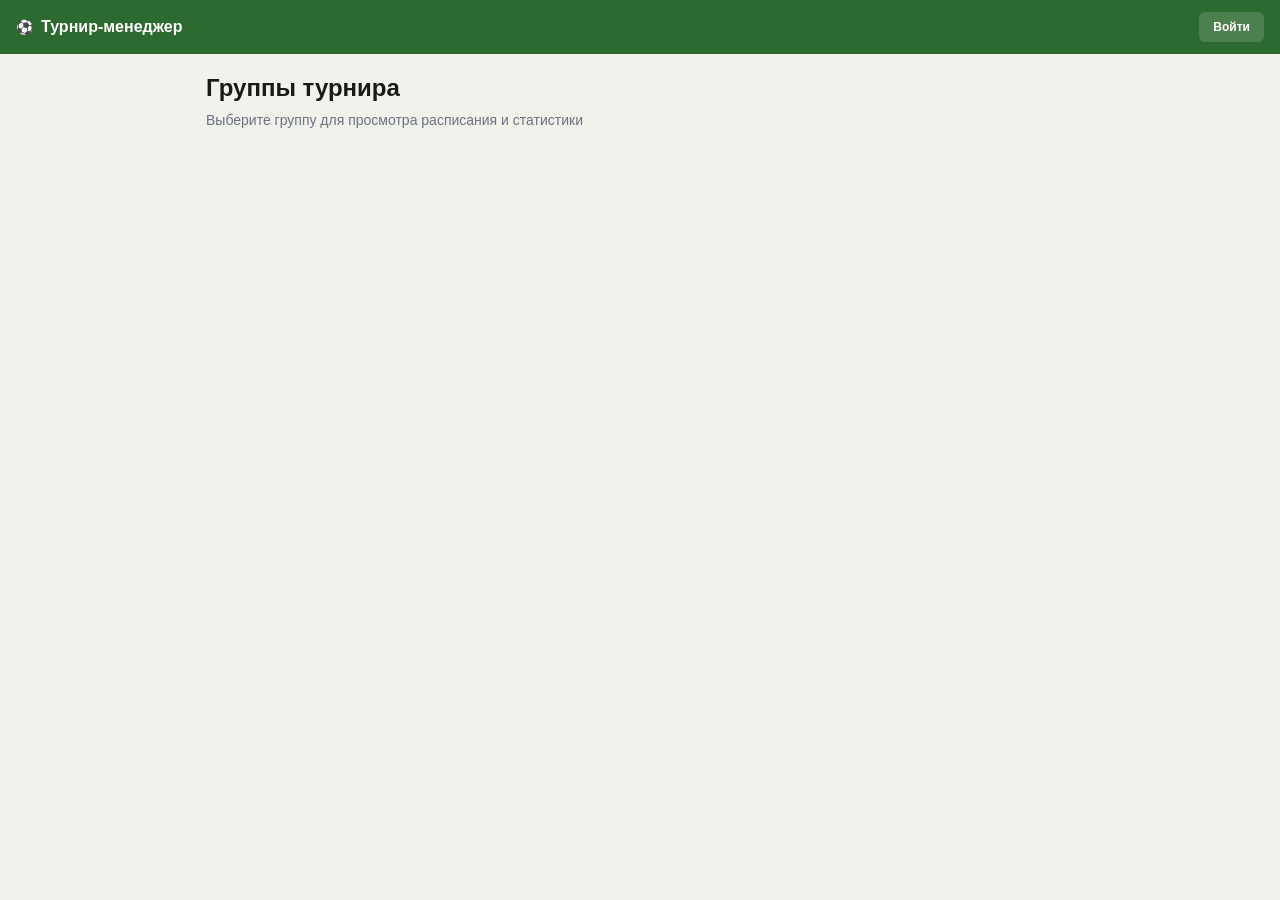
==== templates/index.html @ 21c996f1 "Add files via upload" ====
<!DOCTYPE html>
<html lang="ru">
<head>
  <meta charset="UTF-8">
  <meta name="viewport" content="width=device-width, initial-scale=1.0">
  <title>Турнир-менеджер</title>
  <link rel="stylesheet" href="/static/style.css">
</head>
<body>
  <div class="header">
    <a href="/" class="header-logo">⚽ <span>Турнир-менеджер</span></a>
    <div class="header-actions" id="auth-area"></div>
  </div>

  <div class="container">
    <h1 style="font-size:24px;font-weight:800;margin-bottom:4px">Группы турнира</h1>
    <p class="text-muted mb-16">Выберите группу для просмотра расписания и статистики</p>

    <div id="groups-grid" class="group-grid"></div>

    <!-- Admin: create group -->
    <div id="admin-panel" class="hidden">
      <div class="card">
        <h3 style="font-size:15px;font-weight:700;margin-bottom:12px">Управление группами</h3>
        <div class="form-row">
          <input class="input" id="g-name" placeholder="Название группы" style="max-width:200px">
          <input class="input" id="g-year" type="number" placeholder="Год рожд." style="max-width:120px">
          <button class="btn btn-primary" onclick="addGroup()">+ Группа</button>
        </div>
        <div id="groups-admin-list"></div>
      </div>
      <div class="card" id="users-panel" style="display:none">
        <h3 style="font-size:15px;font-weight:700;margin-bottom:12px">Пользователи</h3>
        <div class="form-row">
          <input class="input" id="u-login" placeholder="Логин" style="max-width:140px">
          <input class="input" id="u-pass" placeholder="Пароль" style="max-width:120px">
          <input class="input" id="u-name" placeholder="Имя" style="max-width:140px">
          <button class="btn btn-primary" onclick="addUser()">+ Редактор</button>
        </div>
        <div id="users-list"></div>
      </div>
    </div>
  </div>

  <script src="/static/app.js"></script>
  <script>
    let groups = [];

    async function loadGroups() {
      groups = await API.get("/api/groups") || [];
      renderGroups();
    }

    function renderGroups() {
      const grid = document.getElementById("groups-grid");
      if (groups.length === 0) {
        grid.innerHTML = '<div class="empty">Нет групп. Войдите как редактор, чтобы создать.</div>';
      } else {
        grid.innerHTML = groups.map(g => `
          <a href="/group/${g.id}" class="card card-accent" style="text-decoration:none;color:inherit;transition:transform .1s">
            <h3 style="font-size:17px;font-weight:800;margin-bottom:4px">${escHtml(g.name)}</h3>
            <div class="text-sm text-muted mb-8">${g.birth_year} г.р.</div>
            <div class="flex gap-8">
              <span class="badge badge-pitch">${g.team_count} команд</span>
              <span class="badge badge-accent">${g.played_count}/${g.match_count} матчей</span>
            </div>
          </a>
        `).join("");
      }
      // Admin list
      const list = document.getElementById("groups-admin-list");
      if (list) {
        list.innerHTML = groups.map(g => `
          <div class="flex items-center justify-between" style="padding:6px 10px;background:var(--pitch-light);border-radius:6px;margin-bottom:4px">
            <span><strong>${escHtml(g.name)}</strong> <span class="text-muted text-sm">(${g.birth_year})</span></span>
            <button class="btn btn-ghost btn-sm" style="color:var(--danger)" onclick="delGroup(${g.id})">Удалить</button>
          </div>
        `).join("");
      }
    }

    async function addGroup() {
      const name = document.getElementById("g-name").value.trim();
      const year = document.getElementById("g-year").value;
      if (!name || !year) return showToast("Заполните название и год", true);
      try {
        await API.post("/api/groups", { name, birth_year: parseInt(year) });
        document.getElementById("g-name").value = "";
        document.getElementById("g-year").value = "";
        showToast("Группа создана");
        loadGroups();
      } catch (e) { showToast(e.message, true); }
    }

    async function delGroup(id) {
      if (!confirm("Удалить группу и все данные?")) return;
      try { await API.del(`/api/groups/${id}`); showToast("Удалено"); loadGroups(); }
      catch (e) { showToast(e.message, true); }
    }

    async function loadUsers() {
      try {
        const users = await API.get("/api/users");
        document.getElementById("users-list").innerHTML = (users || []).map(u => `
          <div class="flex items-center justify-between" style="padding:6px 10px;margin-bottom:4px">
            <span><strong>${escHtml(u.display_name)}</strong> <span class="text-muted text-sm">(${u.username}, ${u.role})</span></span>
            ${u.username !== 'admin' ? `<button class="btn btn-ghost btn-sm" style="color:var(--danger)" onclick="delUser(${u.id})">✕</button>` : ''}
          </div>
        `).join("");
      } catch {}
    }

    async function addUser() {
      const login = document.getElementById("u-login").value.trim();
      const pass = document.getElementById("u-pass").value;
      const name = document.getElementById("u-name").value.trim();
      if (!login || !pass || !name) return showToast("Заполните все поля", true);
      try {
        await API.post("/api/users", { username: login, password: pass, display_name: name, role: "editor" });
        document.getElementById("u-login").value = "";
        document.getElementById("u-pass").value = "";
        document.getElementById("u-name").value = "";
        showToast("Пользователь создан");
        loadUsers();
      } catch (e) { showToast(e.message, true); }
    }

    async function delUser(id) {
      if (!confirm("Удалить пользователя?")) return;
      try { await API.del(`/api/users/${id}`); loadUsers(); } catch (e) { showToast(e.message, true); }
    }

    // Init
    updateAuthUI();
    loadGroups();
    if (API.isLoggedIn()) {
      document.getElementById("admin-panel").classList.remove("hidden");
      if (API.user?.role === "admin") {
        document.getElementById("users-panel").style.display = "block";
        loadUsers();
      }
    }
  </script>
</body>
</html>
---- static/style.css ----
/* ── Tournament Manager Styles ── */
* { margin: 0; padding: 0; box-sizing: border-box; }

:root {
  --pitch: #2d6a30;
  --pitch-light: #e8f0e8;
  --pitch-dark: #1e4620;
  --accent: #d4760a;
  --accent-light: #fff3e0;
  --bg: #f0f2eb;
  --surface: #ffffff;
  --border: #dde0d6;
  --text: #1a1a1a;
  --muted: #6b7280;
  --danger: #c0392b;
  --danger-bg: #fdecea;
  --win: #d4edda;
  --win-text: #155724;
  --draw: #fff3cd;
  --draw-text: #856404;
  --loss-bg: #fdecea;
}

body {
  font-family: 'Inter', -apple-system, BlinkMacSystemFont, 'Segoe UI', sans-serif;
  background: var(--bg);
  color: var(--text);
  font-size: 14px;
  line-height: 1.5;
  min-height: 100vh;
}

/* ── Header ── */
.header {
  background: var(--pitch);
  color: #fff;
  padding: 12px 16px;
  display: flex;
  align-items: center;
  justify-content: space-between;
  position: sticky;
  top: 0;
  z-index: 100;
}
.header-logo { display: flex; align-items: center; gap: 8px; text-decoration: none; color: #fff; }
.header-logo span { font-weight: 800; font-size: 16px; }
.header-actions { display: flex; align-items: center; gap: 8px; }

/* ── Buttons ── */
.btn {
  display: inline-flex; align-items: center; gap: 6px;
  padding: 8px 16px; border-radius: 6px; border: none;
  cursor: pointer; font-weight: 600; font-size: 13px;
  transition: opacity .15s; font-family: inherit;
}
.btn:hover { opacity: .85; }
.btn-primary { background: var(--pitch); color: #fff; }
.btn-ghost { background: transparent; color: var(--pitch); border: 1px solid var(--border); }
.btn-danger { background: var(--danger); color: #fff; }
.btn-accent { background: var(--accent); color: #fff; }
.btn-sm { padding: 4px 10px; font-size: 12px; }
.btn-header { background: rgba(255,255,255,.15); color: #fff; border: none; padding: 6px 14px; border-radius: 6px; font-size: 12px; cursor: pointer; font-weight: 600; font-family: inherit; }

/* ── Layout ── */
.container { max-width: 900px; margin: 0 auto; padding: 16px; }
.card { background: var(--surface); border-radius: 10px; border: 1px solid var(--border); padding: 16px; margin-bottom: 12px; }
.card-accent { border-left: 4px solid var(--pitch); }

/* ── Forms ── */
.input, select.input {
  font-family: inherit; font-size: 14px; padding: 8px 12px;
  border-radius: 6px; border: 1px solid var(--border);
  background: var(--surface); width: 100%; outline: none;
}
.input:focus { border-color: var(--pitch); }
.input-score { width: 56px; text-align: center; font-size: 20px; font-weight: 700; padding: 8px 4px; }
.form-row { display: flex; gap: 8px; flex-wrap: wrap; margin-bottom: 12px; align-items: flex-end; }
.form-group { display: flex; flex-direction: column; gap: 4px; }
.form-group label { font-size: 11px; font-weight: 600; color: var(--muted); text-transform: uppercase; letter-spacing: .5px; }

/* ── Tabs ── */
.tabs { display: flex; gap: 0; border-bottom: 2px solid var(--border); margin-bottom: 16px; overflow-x: auto; -webkit-overflow-scrolling: touch; }
.tab {
  padding: 10px 14px; border: none; cursor: pointer; font-weight: 600; font-size: 13px;
  background: transparent; color: var(--muted); border-bottom: 2px solid transparent;
  margin-bottom: -2px; white-space: nowrap; font-family: inherit; transition: color .15s;
}
.tab.active { color: var(--pitch); border-bottom-color: var(--pitch); }

/* ── Badge ── */
.badge { display: inline-block; padding: 2px 8px; border-radius: 12px; font-size: 11px; font-weight: 600; letter-spacing: .3px; }
.badge-pitch { background: var(--pitch-light); color: var(--pitch-dark); }
.badge-accent { background: var(--accent-light); color: var(--accent); }
.badge-win { background: var(--win); color: var(--win-text); }
.badge-draw { background: var(--draw); color: var(--draw-text); }
.badge-loss { background: var(--loss-bg); color: var(--danger); }

/* ── Table ── */
.data-table { width: 100%; border-collapse: collapse; font-size: 13px; }
.data-table th {
  padding: 8px 10px; text-align: left; font-size: 11px; font-weight: 700;
  color: var(--muted); text-transform: uppercase; letter-spacing: .5px;
  border-bottom: 2px solid var(--border); background: var(--pitch-light);
}
.data-table td { padding: 8px 10px; border-bottom: 1px solid var(--border); }
.data-table th.center, .data-table td.center { text-align: center; }
.data-table tr.highlight { background: #f0faf0; }

/* ── Match card ── */
.match-card {
  display: flex; align-items: center; gap: 8px; padding: 10px 12px;
  background: var(--surface); border: 1px solid var(--border);
  border-radius: 8px; margin-bottom: 4px; cursor: pointer;
  transition: border-color .15s;
}
.match-card:hover { border-color: var(--pitch); }
.match-teams { flex: 1; display: flex; align-items: center; justify-content: center; gap: 6px; text-align: center; }
.match-team { font-weight: 600; flex: 1; }
.match-team:first-child { text-align: right; }
.match-team:last-child { text-align: left; }
.match-score { font-weight: 800; font-size: 18px; min-width: 50px; text-align: center; color: var(--pitch-dark); }
.match-vs { color: var(--muted); min-width: 50px; text-align: center; }
.date-header { font-size: 12px; font-weight: 700; color: var(--pitch); text-transform: uppercase; letter-spacing: .8px; padding: 6px 0; border-bottom: 1px solid var(--border); margin-bottom: 6px; margin-top: 12px; }

/* ── Leaderboard ── */
.lb-row { display: flex; align-items: center; gap: 12px; padding: 8px 12px; border-bottom: 1px solid var(--border); }
.lb-row.top { background: var(--accent-light); }
.lb-pos { width: 28px; font-weight: 800; color: var(--muted); }
.lb-pos.gold { color: var(--accent); font-size: 18px; }
.lb-info { flex: 1; }
.lb-name { font-weight: 600; }
.lb-team { font-size: 11px; color: var(--muted); }
.lb-count { font-weight: 800; padding: 4px 12px; border-radius: 12px; background: var(--pitch-light); color: var(--pitch-dark); }
.lb-count.gold { background: var(--accent); color: #fff; }

/* ── Cross table ── */
.cross-table { border-collapse: collapse; font-size: 12px; }
.cross-table th, .cross-table td { padding: 6px 8px; border: 1px solid var(--border); text-align: center; min-width: 52px; }
.cross-table th { background: var(--pitch-light); font-size: 11px; white-space: nowrap; }
.cross-table td.team-name { text-align: left; font-weight: 600; white-space: nowrap; background: var(--surface); }
.cross-table td.self { background: #e5e7eb; }
.cross-table td.cell-win { background: var(--win); color: var(--win-text); font-weight: 600; }
.cross-table td.cell-draw { background: var(--draw); color: var(--draw-text); font-weight: 600; }
.cross-table td.cell-loss { background: var(--loss-bg); color: var(--danger); font-weight: 600; }

/* ── Modal ── */
.modal-overlay { position: fixed; inset: 0; background: rgba(0,0,0,.4); z-index: 1000; display: flex; align-items: center; justify-content: center; padding: 16px; }
.modal { background: var(--surface); border-radius: 12px; width: 100%; max-width: 560px; max-height: 90vh; overflow-y: auto; }
.modal-header { display: flex; justify-content: space-between; align-items: center; padding: 14px 18px; border-bottom: 1px solid var(--border); }
.modal-header h3 { font-size: 16px; font-weight: 700; }
.modal-body { padding: 18px; }
.modal-close { background: none; border: none; font-size: 20px; cursor: pointer; color: var(--muted); padding: 4px; }

/* ── Score block ── */
.score-block { background: var(--pitch-light); border-radius: 10px; padding: 16px; display: flex; align-items: center; justify-content: center; gap: 12px; margin-bottom: 16px; flex-wrap: wrap; }
.score-team { text-align: center; }
.score-team-name { font-weight: 700; font-size: 14px; margin-bottom: 6px; }
.score-sep { font-size: 24px; font-weight: 300; color: var(--muted); }

/* ── Toast ── */
.toast {
  position: fixed; bottom: 20px; left: 50%; transform: translateX(-50%);
  background: var(--pitch-dark); color: #fff; padding: 10px 24px; border-radius: 8px;
  font-size: 13px; font-weight: 600; z-index: 2000; box-shadow: 0 4px 20px rgba(0,0,0,.25);
  transition: opacity .3s;
}

/* ── Grid ── */
.group-grid { display: grid; grid-template-columns: repeat(auto-fill, minmax(220px, 1fr)); gap: 12px; margin-bottom: 20px; }

/* ── Login page ── */
.login-box { max-width: 360px; margin: 60px auto; }

/* ── Empty state ── */
.empty { color: var(--muted); font-size: 13px; text-align: center; padding: 40px; }

/* ── Helpers ── */
.flex { display: flex; }
.gap-8 { gap: 8px; }
.gap-12 { gap: 12px; }
.items-center { align-items: center; }
.justify-between { justify-content: space-between; }
.flex-wrap { flex-wrap: wrap; }
.text-muted { color: var(--muted); }
.text-sm { font-size: 12px; }
.text-xs { font-size: 11px; }
.font-bold { font-weight: 700; }
.mb-4 { margin-bottom: 4px; }
.mb-8 { margin-bottom: 8px; }
.mb-16 { margin-bottom: 16px; }
.mt-12 { margin-top: 12px; }
.hidden { display: none !important; }
.overflow-x { overflow-x: auto; }
.w-full { width: 100%; }

/* ── Responsive ── */
@media (max-width: 600px) {
  .header span { font-size: 14px; }
  .container { padding: 10px; }
  .card { padding: 12px; }
  .tab { padding: 8px 10px; font-size: 12px; }
  .match-team { font-size: 13px; }
  .data-table { font-size: 12px; }
  .data-table th, .data-table td { padding: 6px 6px; }
}
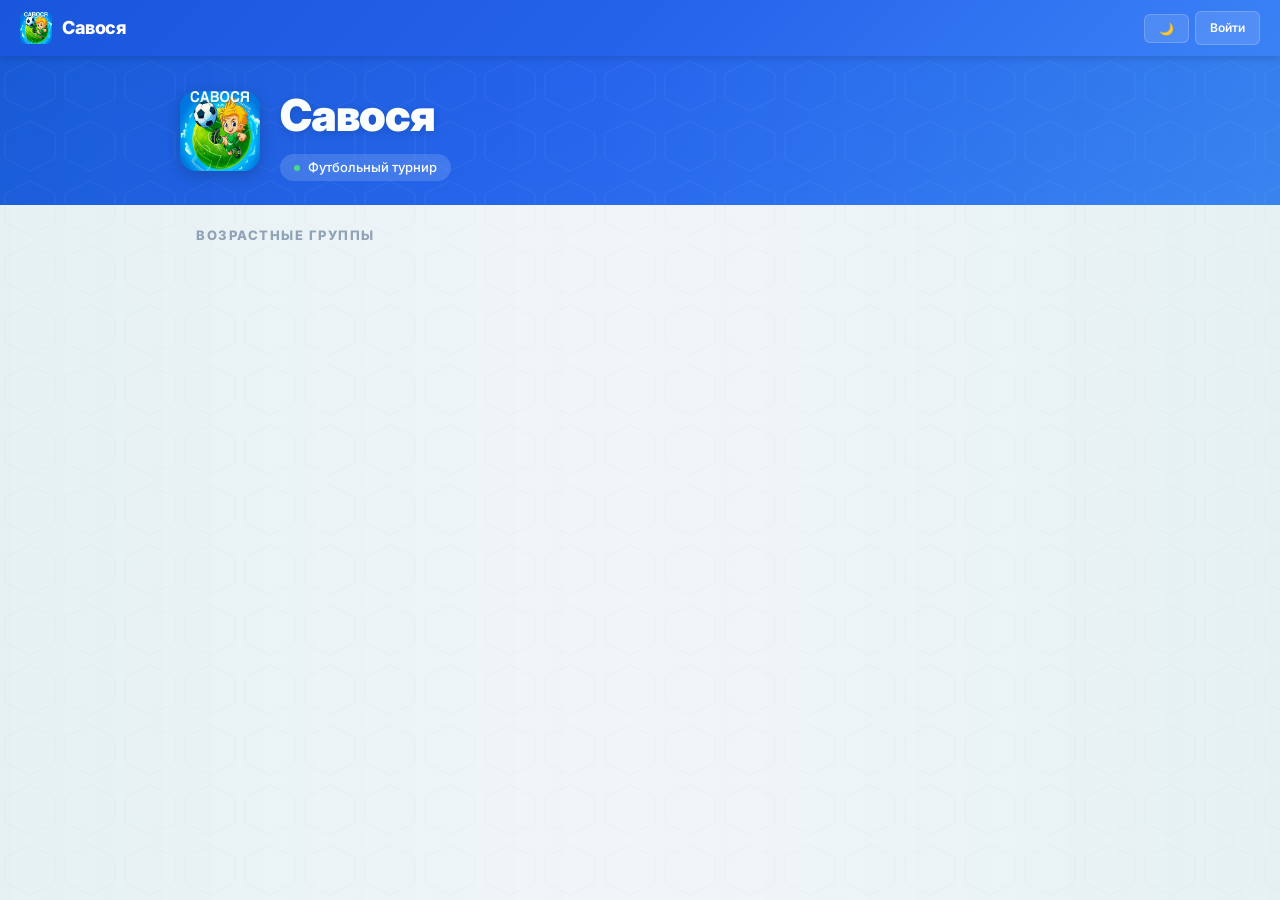
==== commit 1a46a7d2: "Add files via upload" ====
--- a/templates/index.html
+++ b/templates/index.html
@@ -3,20 +3,40 @@
 <head>
   <meta charset="UTF-8">
   <meta name="viewport" content="width=device-width, initial-scale=1.0">
-  <title>Турнир-менеджер</title>
+  <link rel="icon" href="data:image/svg+xml,<svg xmlns='http://www.w3.org/2000/svg' viewBox='0 0 100 100'><text y='.9em' font-size='90'>⚽</text></svg>">
+  <title>Савося</title>
   <link rel="stylesheet" href="/static/style.css">
 </head>
 <body>
   <div class="header">
-    <a href="/" class="header-logo">⚽ <span>Турнир-менеджер</span></a>
+    <a href="/" class="header-logo"><img src="/static/logo.png" style="width:32px;height:32px;border-radius:6px" alt=""> <span>Савося</span></a>
     <div class="header-actions" id="auth-area"></div>
   </div>
 
+  <!-- Hero banner -->
+  <div style="background:linear-gradient(135deg,#1a56db 0%,#2563eb 40%,#3b82f6 100%);color:#fff;padding:24px 20px;position:relative;overflow:hidden">
+    <div style="position:absolute;inset:0;opacity:.06;background:url('data:image/svg+xml,%3Csvg width=&quot;60&quot; height=&quot;60&quot; xmlns=&quot;http://www.w3.org/2000/svg&quot;%3E%3Cpath d=&quot;M30 5L55 17.5V42.5L30 55L5 42.5V17.5Z&quot; fill=&quot;none&quot; stroke=&quot;white&quot; stroke-width=&quot;1&quot;/%3E%3C/svg%3E') repeat"></div>
+    <div style="max-width:920px;margin:0 auto;display:flex;align-items:center;gap:20px;position:relative">
+      <img src="/static/logo.png" style="width:80px;height:80px;border-radius:16px;box-shadow:0 4px 15px rgba(0,0,0,.2);flex-shrink:0" alt="Савося">
+      <div>
+        <h1 style="font-size:44px;font-weight:900;letter-spacing:-1px;margin:0;text-shadow:0 2px 8px rgba(0,0,0,.15)">Савося</h1>
+        <div style="display:inline-flex;align-items:center;gap:8px;margin-top:4px;padding:3px 14px;background:rgba(255,255,255,.15);border-radius:20px;font-size:13px;font-weight:500">
+          <span style="width:6px;height:6px;border-radius:50%;background:#4ade80;display:inline-block"></span>
+          Футбольный турнир
+        </div>
+      </div>
+    </div>
+  </div>
+
   <div class="container">
-    <h1 style="font-size:24px;font-weight:800;margin-bottom:4px">Группы турнира</h1>
-    <p class="text-muted mb-16">Выберите группу для просмотра расписания и статистики</p>
-
-    <div id="groups-grid" class="group-grid"></div>
+    <!-- Groups -->
+    <div style="margin-bottom:24px">
+      <div style="font-size:13px;font-weight:800;color:var(--muted);text-transform:uppercase;letter-spacing:1.5px;margin-bottom:12px">Возрастные группы</div>
+      <div id="groups-grid" class="group-grid"></div>
+    </div>
+
+    <!-- Dashboard: recent + upcoming side by side -->
+    <div id="dashboard"></div>
 
     <!-- Admin: create group -->
     <div id="admin-panel" class="hidden">
@@ -35,9 +55,26 @@
           <input class="input" id="u-login" placeholder="Логин" style="max-width:140px">
           <input class="input" id="u-pass" placeholder="Пароль" style="max-width:120px">
           <input class="input" id="u-name" placeholder="Имя" style="max-width:140px">
-          <button class="btn btn-primary" onclick="addUser()">+ Редактор</button>
+          <select class="input" id="u-role" style="max-width:120px">
+            <option value="editor">Редактор</option>
+            <option value="coach">Тренер</option>
+          </select>
+          <button class="btn btn-primary" onclick="addUser()">+ Добавить</button>
         </div>
         <div id="users-list"></div>
+      </div>
+      <div class="card" id="backup-panel" style="display:none">
+        <h3 style="font-size:15px;font-weight:700;margin-bottom:12px">💾 Резервная копия</h3>
+        <p class="text-sm text-muted mb-8">Скачайте файл базы данных. Содержит все группы, команды, игроков, матчи и результаты.</p>
+        <button class="btn btn-primary" onclick="downloadBackup()">Скачать бэкап (tournament.db)</button>
+      </div>
+    </div>
+
+    <!-- Coach: manage rosters -->
+    <div id="coach-panel" class="hidden">
+      <div class="card">
+        <h3 style="font-size:15px;font-weight:700;margin-bottom:12px">👤 Мои команды — управление составами</h3>
+        <div id="coach-roster"></div>
       </div>
     </div>
   </div>
@@ -57,12 +94,13 @@
         grid.innerHTML = '<div class="empty">Нет групп. Войдите как редактор, чтобы создать.</div>';
       } else {
         grid.innerHTML = groups.map(g => `
-          <a href="/group/${g.id}" class="card card-accent" style="text-decoration:none;color:inherit;transition:transform .1s">
-            <h3 style="font-size:17px;font-weight:800;margin-bottom:4px">${escHtml(g.name)}</h3>
-            <div class="text-sm text-muted mb-8">${g.birth_year} г.р.</div>
-            <div class="flex gap-8">
-              <span class="badge badge-pitch">${g.team_count} команд</span>
-              <span class="badge badge-accent">${g.played_count}/${g.match_count} матчей</span>
+          <a href="/group/${g.birth_year}" class="card card-accent" style="text-decoration:none;color:inherit;transition:all .2s;position:relative;overflow:hidden">
+            <div style="position:absolute;top:0;right:0;background:#2563eb;color:#fff;padding:4px 12px;border-radius:0 0 0 12px;font-size:11px;font-weight:700">${g.birth_year} г.р.</div>
+            <h3 style="font-size:18px;font-weight:800;margin-bottom:8px;padding-right:60px">${escHtml(g.name)}</h3>
+            <div style="display:flex;gap:16px;align-items:center">
+              <div style="text-align:center"><div style="font-size:20px;font-weight:800;color:var(--pitch)">${g.team_count}</div><div class="text-xs text-muted">команд</div></div>
+              <div style="width:1px;height:30px;background:var(--border)"></div>
+              <div style="text-align:center"><div style="font-size:20px;font-weight:800;color:var(--accent)">${g.played_count}</div><div class="text-xs text-muted">сыграно</div></div>
             </div>
           </a>
         `).join("");
@@ -101,13 +139,139 @@
     async function loadUsers() {
       try {
         const users = await API.get("/api/users");
-        document.getElementById("users-list").innerHTML = (users || []).map(u => `
-          <div class="flex items-center justify-between" style="padding:6px 10px;margin-bottom:4px">
-            <span><strong>${escHtml(u.display_name)}</strong> <span class="text-muted text-sm">(${u.username}, ${u.role})</span></span>
-            ${u.username !== 'admin' ? `<button class="btn btn-ghost btn-sm" style="color:var(--danger)" onclick="delUser(${u.id})">✕</button>` : ''}
+        const roleLabels = { admin: "админ", editor: "редактор", coach: "тренер" };
+        document.getElementById("users-list").innerHTML = (users || []).map(u => {
+          const coachInfo = u.coach_teams && u.coach_teams.length > 0
+            ? `<div class="text-xs" style="margin-top:4px;color:var(--pitch)">Команды: ${u.coach_teams.map(ct => ct.team_name + ' (' + ct.group_name + ')').join(', ')}</div>`
+            : (u.role === 'coach' ? '<div class="text-xs" style="margin-top:4px;color:var(--danger)">Нет назначенных команд</div>' : '');
+          return `<div style="padding:8px 12px;background:var(--surface);border:1px solid var(--border);border-radius:6px;margin-bottom:6px">
+            <div class="flex items-center justify-between">
+              <div>
+                <strong>${escHtml(u.display_name)}</strong>
+                <span class="badge ${u.role==='coach'?'badge-accent':'badge-pitch'}" style="margin-left:6px">${roleLabels[u.role] || u.role}</span>
+                <span class="text-xs text-muted" style="margin-left:4px">(${u.username})</span>
+              </div>
+              <div class="flex gap-8">
+                ${u.role === 'coach' ? `<button class="btn btn-ghost btn-sm" onclick="editCoachTeams(${u.id},'${escHtml(u.display_name)}')">⚽ Команды</button>` : ''}
+                <button class="btn btn-ghost btn-sm" onclick="editUser(${u.id},'${escHtml(u.username)}','${escHtml(u.display_name)}')">✏️</button>
+                ${u.username !== 'admin' ? `<button class="btn btn-ghost btn-sm" style="color:var(--danger)" onclick="delUser(${u.id})">✕</button>` : ''}
+              </div>
+            </div>
+            ${coachInfo}
+          </div>`;
+        }).join("");
+      } catch {}
+    }
+
+    async function editCoachTeams(userId, displayName) {
+      const groups = await API.get("/api/groups");
+      const allTeams = [];
+      for (const g of (groups || [])) {
+        const t = await API.get(`/api/teams?group_id=${g.id}`);
+        (t || []).forEach(team => allTeams.push({ ...team, groupName: g.name }));
+      }
+      const users = await API.get("/api/users");
+      const user = (users || []).find(u => u.id === userId);
+      const assigned = new Set((user?.coach_teams || []).map(ct => ct.team_id));
+
+      let overlay = document.getElementById("coach-modal");
+      if (overlay) overlay.remove();
+      overlay = document.createElement("div");
+      overlay.id = "coach-modal";
+      overlay.className = "modal-overlay";
+      overlay.onclick = (e) => { if (e.target === overlay) overlay.remove(); };
+      overlay.innerHTML = `
+        <div class="modal" onclick="event.stopPropagation()" style="max-width:450px">
+          <div class="modal-header">
+            <h3>Команды тренера: ${escHtml(displayName)}</h3>
+            <button class="modal-close" onclick="document.getElementById('coach-modal').remove()">✕</button>
           </div>
-        `).join("");
-      } catch {}
+          <div class="modal-body">
+            <p class="text-sm text-muted mb-16">Отметьте команды, составами которых может управлять тренер.</p>
+            <div id="coach-teams-list">${allTeams.map(t => `
+              <label style="display:flex;align-items:center;gap:10px;padding:10px 8px;cursor:pointer;border-bottom:1px solid var(--border)">
+                <input type="checkbox" value="${t.id}" ${assigned.has(t.id) ? 'checked' : ''} style="width:18px;height:18px;flex-shrink:0">
+                <span><strong>${escHtml(t.name)}</strong> <span class="text-xs text-muted">${escHtml(t.groupName)}</span></span>
+              </label>
+            `).join("")}</div>
+            <div style="display:flex;gap:8px;justify-content:flex-end;margin-top:16px">
+              <button class="btn btn-ghost" onclick="document.getElementById('coach-modal').remove()">Отмена</button>
+              <button class="btn btn-primary" onclick="saveCoachTeams(${userId})">Сохранить</button>
+            </div>
+          </div>
+        </div>
+      `;
+      document.body.appendChild(overlay);
+    }
+
+    async function saveCoachTeams(userId) {
+      const checkboxes = document.querySelectorAll("#coach-teams-list input[type=checkbox]:checked");
+      const teamIds = Array.from(checkboxes).map(cb => parseInt(cb.value));
+      try {
+        await API.put(`/api/users/${userId}/teams`, { team_ids: teamIds });
+        document.getElementById("coach-modal").remove();
+        showToast("Команды назначены");
+        loadUsers();
+      } catch (e) { showToast(e.message, true); }
+    }
+
+    function editUser(id, username, displayName) {
+      let overlay = document.getElementById("edit-user-modal");
+      if (overlay) overlay.remove();
+      overlay = document.createElement("div");
+      overlay.id = "edit-user-modal";
+      overlay.className = "modal-overlay";
+      overlay.onclick = (e) => { if (e.target === overlay) overlay.remove(); };
+      overlay.innerHTML = `
+        <div class="modal" onclick="event.stopPropagation()" style="max-width:400px">
+          <div class="modal-header">
+            <h3>Редактирование: ${escHtml(displayName)}</h3>
+            <button class="modal-close" onclick="document.getElementById('edit-user-modal').remove()">✕</button>
+          </div>
+          <div class="modal-body">
+            <div id="eu-error" class="hidden" style="background:var(--danger-bg);color:var(--danger);padding:8px 12px;border-radius:6px;font-size:13px;margin-bottom:12px"></div>
+            <div class="form-group" style="margin-bottom:12px">
+              <label>Логин</label>
+              <input class="input" id="eu-login" value="${escHtml(username)}">
+            </div>
+            <div class="form-group" style="margin-bottom:12px">
+              <label>Имя</label>
+              <input class="input" id="eu-name" value="${escHtml(displayName)}">
+            </div>
+            <div class="form-group" style="margin-bottom:16px">
+              <label>Новый пароль <span class="text-muted text-xs">(оставьте пустым, если не меняете)</span></label>
+              <input class="input" id="eu-pass" type="password" placeholder="">
+            </div>
+            <div style="display:flex;gap:8px;justify-content:flex-end">
+              <button class="btn btn-ghost" onclick="document.getElementById('edit-user-modal').remove()">Отмена</button>
+              <button class="btn btn-primary" onclick="saveUser(${id})">Сохранить</button>
+            </div>
+          </div>
+        </div>
+      `;
+      document.body.appendChild(overlay);
+    }
+
+    async function saveUser(id) {
+      const login = document.getElementById("eu-login").value.trim();
+      const name = document.getElementById("eu-name").value.trim();
+      const pass = document.getElementById("eu-pass").value;
+      const errEl = document.getElementById("eu-error");
+      errEl.classList.add("hidden");
+
+      if (!login || !name) {
+        errEl.textContent = "Логин и имя обязательны";
+        errEl.classList.remove("hidden"); return;
+      }
+      try {
+        await API.put(`/api/users/${id}`, { username: login, display_name: name, password: pass || undefined });
+        document.getElementById("edit-user-modal").remove();
+        showToast("Пользователь обновлён");
+        loadUsers();
+      } catch (e) {
+        errEl.textContent = e.message || "Ошибка";
+        errEl.classList.remove("hidden");
+      }
     }
 
     async function addUser() {
@@ -116,7 +280,7 @@
       const name = document.getElementById("u-name").value.trim();
       if (!login || !pass || !name) return showToast("Заполните все поля", true);
       try {
-        await API.post("/api/users", { username: login, password: pass, display_name: name, role: "editor" });
+        await API.post("/api/users", { username: login, password: pass, display_name: name, role: document.getElementById("u-role").value });
         document.getElementById("u-login").value = "";
         document.getElementById("u-pass").value = "";
         document.getElementById("u-name").value = "";
@@ -130,14 +294,140 @@
       try { await API.del(`/api/users/${id}`); loadUsers(); } catch (e) { showToast(e.message, true); }
     }
 
+    async function downloadBackup() {
+      try {
+        const r = await fetch("/api/backup", { headers: { "Authorization": `Bearer ${API.token}` } });
+        if (!r.ok) throw new Error("Ошибка скачивания");
+        const blob = await r.blob();
+        const url = URL.createObjectURL(blob);
+        const a = document.createElement("a");
+        a.href = url; a.download = "tournament_backup.db";
+        document.body.appendChild(a); a.click(); a.remove();
+        URL.revokeObjectURL(url);
+        showToast("Бэкап скачан");
+      } catch (e) { showToast(e.message, true); }
+    }
+
+    async function loadDashboard() {
+      try {
+        const d = await API.get("/api/dashboard");
+        if (!d) return;
+        const el = document.getElementById("dashboard");
+        if ((!d.recent || d.recent.length === 0) && (!d.upcoming || d.upcoming.length === 0)) { el.innerHTML = ""; return; }
+
+        let leftHtml = "", rightHtml = "";
+
+        // Recent results
+        if (d.recent && d.recent.length > 0) {
+          leftHtml += `<div class="dash-title">🏁 Последние результаты</div>`;
+          d.recent.forEach(m => {
+            leftHtml += `<a href="/group/${m.birth_year}" class="dash-match">
+              <span class="dash-group-tag">${escHtml(m.group_name)}</span>
+              <span class="dash-team right">${escHtml(m.team_a)}</span>
+              ${m.team_a_logo ? `<img src="${m.team_a_logo}" class="dash-logo">` : ''}
+              <span class="dash-score">${m.score_a} : ${m.score_b}</span>
+              ${m.team_b_logo ? `<img src="${m.team_b_logo}" class="dash-logo">` : ''}
+              <span class="dash-team">${escHtml(m.team_b)}</span>
+              ${m.date ? `<span class="text-xs text-muted">${m.date}</span>` : ''}
+            </a>`;
+          });
+        }
+
+        // Upcoming
+        if (d.upcoming && d.upcoming.length > 0) {
+          rightHtml += `<div class="dash-title">📅 Ближайшие матчи</div>`;
+          d.upcoming.forEach(m => {
+            rightHtml += `<a href="/group/${m.birth_year}" class="dash-match">
+              <span class="dash-group-tag">${escHtml(m.group_name)}</span>
+              <span class="dash-team right">${escHtml(m.team_a)}</span>
+              ${m.team_a_logo ? `<img src="${m.team_a_logo}" class="dash-logo">` : ''}
+              <span style="min-width:45px;text-align:center;font-size:12px;color:var(--muted);font-weight:500">vs</span>
+              ${m.team_b_logo ? `<img src="${m.team_b_logo}" class="dash-logo">` : ''}
+              <span class="dash-team">${escHtml(m.team_b)}</span>
+              <span class="text-xs text-muted">${m.date}${m.venue ? ' · '+escHtml(m.venue) : ''}</span>
+            </a>`;
+          });
+        }
+
+        el.innerHTML = `${leftHtml ? `<div style="margin-bottom:20px">${leftHtml}</div>` : ''}${rightHtml ? `<div>${rightHtml}</div>` : ''}`;
+      } catch (e) { console.error("Dashboard error:", e); }
+    }
+
+    // Coach roster management
+    async function loadCoachRoster() {
+      try {
+        const teamIds = await API.get("/api/users/me/teams") || [];
+        if (teamIds.length === 0) {
+          document.getElementById("coach-roster").innerHTML = '<p class="text-muted text-sm">Нет назначенных команд. Обратитесь к администратору.</p>';
+          return;
+        }
+        let html = "";
+        const allTeams = await API.get(`/api/teams?group_id=0`) || [];
+        const allGroups = await API.get("/api/groups") || [];
+        for (const tid of teamIds) {
+          const playersList = await API.get(`/api/players?team_id=${tid}`);
+          const team = allTeams.find(t => t.id === tid);
+          const group = team ? allGroups.find(g => g.id === team.group_id) : null;
+          const teamLabel = team ? `${team.name} (${group ? group.birth_year + ' г.р.' : '?'})` : "Команда";
+          html += `<div style="margin-bottom:20px">
+            <div style="font-size:13px;font-weight:800;color:var(--pitch);text-transform:uppercase;letter-spacing:.5px;margin-bottom:8px">${escHtml(teamLabel)}</div>
+            <div class="form-row">
+              <input class="input" id="cp-name-${tid}" placeholder="ФИО" style="max-width:200px">
+              <input class="input" id="cp-num-${tid}" type="number" placeholder="№" style="max-width:60px">
+              <button class="btn btn-primary btn-sm" onclick="coachAddPlayer(${tid})">+ Игрок</button>
+            </div>`;
+          if (!playersList || playersList.length === 0) {
+            html += '<div class="text-xs text-muted" style="margin-left:8px">Нет игроков</div>';
+          } else {
+            (playersList || []).forEach(p => {
+              html += `<div class="flex items-center justify-between" style="padding:5px 8px;font-size:13px;border-bottom:1px solid var(--border)">
+                <span>${p.number != null ? '<span class="badge badge-pitch" style="margin-right:6px">#'+p.number+'</span>' : ''}${escHtml(p.full_name)}</span>
+                <button onclick="coachDelPlayer(${p.id})" style="background:none;border:none;cursor:pointer;color:var(--muted);font-size:14px">✕</button>
+              </div>`;
+            });
+          }
+          html += `</div>`;
+        }
+        document.getElementById("coach-roster").innerHTML = html;
+      } catch (e) { console.error(e); }
+    }
+
+    async function coachAddPlayer(teamId) {
+      const name = document.getElementById(`cp-name-${teamId}`).value.trim();
+      const num = document.getElementById(`cp-num-${teamId}`).value;
+      if (!name) return;
+      try {
+        await API.post("/api/players", { team_id: teamId, full_name: name, number: num ? parseInt(num) : null });
+        document.getElementById(`cp-name-${teamId}`).value = "";
+        document.getElementById(`cp-num-${teamId}`).value = "";
+        showToast("Игрок добавлен");
+        loadCoachRoster();
+      } catch (e) { showToast(e.message, true); }
+    }
+
+    async function coachDelPlayer(playerId) {
+      try {
+        await API.del(`/api/players/${playerId}`);
+        loadCoachRoster();
+      } catch (e) { showToast(e.message, true); }
+    }
+
     // Init
     updateAuthUI();
     loadGroups();
+    loadDashboard();
     if (API.isLoggedIn()) {
-      document.getElementById("admin-panel").classList.remove("hidden");
-      if (API.user?.role === "admin") {
-        document.getElementById("users-panel").style.display = "block";
-        loadUsers();
+      const role = API.user?.role;
+      if (role === "admin" || role === "editor") {
+        document.getElementById("admin-panel").classList.remove("hidden");
+        if (role === "admin") {
+          document.getElementById("users-panel").style.display = "block";
+          document.getElementById("backup-panel").style.display = "block";
+          loadUsers();
+        }
+      } else if (role === "coach") {
+        document.getElementById("coach-panel").classList.remove("hidden");
+        loadCoachRoster();
       }
     }
   </script>
--- a/static/style.css
+++ b/static/style.css
@@ -1,178 +1,379 @@
-/* ── Tournament Manager Styles ── */
+/* ── Савося — Modern Football UI ── */
+@import url('https://fonts.googleapis.com/css2?family=Inter:wght@400;500;600;700;800;900&display=swap');
+
 * { margin: 0; padding: 0; box-sizing: border-box; }
 
 :root {
-  --pitch: #2d6a30;
-  --pitch-light: #e8f0e8;
-  --pitch-dark: #1e4620;
-  --accent: #d4760a;
-  --accent-light: #fff3e0;
-  --bg: #f0f2eb;
+  --pitch: #10b981;
+  --pitch-light: #ecfdf5;
+  --pitch-dark: #059669;
+  --pitch-deep: #065f46;
+  --accent: #f59e0b;
+  --accent-light: #fffbeb;
+  --bg: #f1f5f9;
   --surface: #ffffff;
-  --border: #dde0d6;
-  --text: #1a1a1a;
-  --muted: #6b7280;
-  --danger: #c0392b;
-  --danger-bg: #fdecea;
-  --win: #d4edda;
-  --win-text: #155724;
-  --draw: #fff3cd;
-  --draw-text: #856404;
-  --loss-bg: #fdecea;
-}
+  --surface-hover: #f8fafc;
+  --border: #e2e8f0;
+  --text: #0f172a;
+  --text-secondary: #475569;
+  --muted: #94a3b8;
+  --danger: #ef4444;
+  --danger-bg: #fef2f2;
+  --win: #dcfce7;
+  --win-text: #166534;
+  --draw: #fef9c3;
+  --draw-text: #854d0e;
+  --loss-bg: #fef2f2;
+  --shadow-sm: 0 1px 2px rgba(0,0,0,.05);
+  --shadow: 0 1px 3px rgba(0,0,0,.1), 0 1px 2px rgba(0,0,0,.06);
+  --shadow-md: 0 4px 6px rgba(0,0,0,.07), 0 2px 4px rgba(0,0,0,.06);
+  --shadow-lg: 0 10px 15px rgba(0,0,0,.1), 0 4px 6px rgba(0,0,0,.05);
+  --radius: 12px;
+  --radius-sm: 8px;
+  --radius-xs: 6px;
+}
+
+[data-theme="dark"] {
+  --pitch: #34d399;
+  --pitch-light: #0d2818;
+  --pitch-dark: #6ee7b7;
+  --pitch-deep: #a7f3d0;
+  --accent: #fbbf24;
+  --accent-light: #1c1a0e;
+  --bg: #0f172a;
+  --surface: #1e293b;
+  --surface-hover: #273548;
+  --border: #334155;
+  --text: #f1f5f9;
+  --text-secondary: #cbd5e1;
+  --muted: #64748b;
+  --danger: #f87171;
+  --danger-bg: #1f1215;
+  --win: #0d2818;
+  --win-text: #6ee7b7;
+  --draw: #1c1a0e;
+  --draw-text: #fbbf24;
+  --loss-bg: #1f1215;
+  --shadow-sm: 0 1px 2px rgba(0,0,0,.2);
+  --shadow: 0 1px 3px rgba(0,0,0,.3);
+  --shadow-md: 0 4px 6px rgba(0,0,0,.3);
+  --shadow-lg: 0 10px 15px rgba(0,0,0,.4);
+}
+[data-theme="dark"] .header { background: linear-gradient(135deg, #1e3a5f 0%, #1a3d6b 100%); }
+[data-theme="dark"] .input, [data-theme="dark"] select.input { background: var(--bg); color: var(--text); border-color: var(--border); }
+[data-theme="dark"] .modal { background: var(--surface); }
+[data-theme="dark"] .modal-header { border-color: var(--border); }
+[data-theme="dark"] .data-table th { background: #1e3a5f; }
+[data-theme="dark"] .cross-table th { background: #1e3a5f; }
+[data-theme="dark"] .cross-table td.team-name { background: var(--surface); }
+[data-theme="dark"] .cross-table td.self { background: var(--bg); }
 
 body {
   font-family: 'Inter', -apple-system, BlinkMacSystemFont, 'Segoe UI', sans-serif;
-  background: var(--bg);
+  background: var(--bg) url("data:image/svg+xml,%3Csvg width='60' height='60' xmlns='http://www.w3.org/2000/svg'%3E%3Cpath d='M30 5L55 17.5V42.5L30 55L5 42.5V17.5Z' fill='none' stroke='%2394a3b820' stroke-width='.5'/%3E%3C/svg%3E") repeat;
   color: var(--text);
   font-size: 14px;
-  line-height: 1.5;
+  line-height: 1.6;
   min-height: 100vh;
+  -webkit-font-smoothing: antialiased;
 }
 
 /* ── Header ── */
 .header {
-  background: var(--pitch);
+  background: linear-gradient(135deg, #1a56db 0%, #2563eb 50%, #3b82f6 100%);
   color: #fff;
-  padding: 12px 16px;
+  padding: 0 20px;
+  height: 56px;
   display: flex;
   align-items: center;
   justify-content: space-between;
   position: sticky;
   top: 0;
   z-index: 100;
-}
-.header-logo { display: flex; align-items: center; gap: 8px; text-decoration: none; color: #fff; }
-.header-logo span { font-weight: 800; font-size: 16px; }
-.header-actions { display: flex; align-items: center; gap: 8px; }
+  box-shadow: 0 2px 8px rgba(0,0,0,.15);
+}
+.header-logo {
+  display: flex; align-items: center; gap: 10px;
+  text-decoration: none; color: #fff;
+}
+.header-logo span {
+  font-weight: 800; font-size: 18px; letter-spacing: -0.5px;
+}
+.header-actions { display: flex; align-items: center; gap: 6px; }
 
 /* ── Buttons ── */
 .btn {
   display: inline-flex; align-items: center; gap: 6px;
-  padding: 8px 16px; border-radius: 6px; border: none;
+  padding: 8px 18px; border-radius: var(--radius-xs); border: none;
   cursor: pointer; font-weight: 600; font-size: 13px;
-  transition: opacity .15s; font-family: inherit;
-}
-.btn:hover { opacity: .85; }
+  font-family: inherit;
+  transition: all .2s ease;
+  box-shadow: var(--shadow-sm);
+}
+.btn:hover { transform: translateY(-1px); box-shadow: var(--shadow); }
+.btn:active { transform: translateY(0); }
 .btn-primary { background: var(--pitch); color: #fff; }
-.btn-ghost { background: transparent; color: var(--pitch); border: 1px solid var(--border); }
+.btn-primary:hover { background: var(--pitch-dark); }
+.btn-ghost {
+  background: var(--surface); color: var(--text-secondary);
+  border: 1px solid var(--border); box-shadow: none;
+}
+.btn-ghost:hover { background: var(--surface-hover); border-color: var(--pitch); color: var(--pitch); }
 .btn-danger { background: var(--danger); color: #fff; }
 .btn-accent { background: var(--accent); color: #fff; }
-.btn-sm { padding: 4px 10px; font-size: 12px; }
-.btn-header { background: rgba(255,255,255,.15); color: #fff; border: none; padding: 6px 14px; border-radius: 6px; font-size: 12px; cursor: pointer; font-weight: 600; font-family: inherit; }
+.btn-accent:hover { background: #d97706; }
+.btn-sm { padding: 5px 12px; font-size: 12px; }
+.btn-header {
+  background: rgba(255,255,255,.12); color: #fff; border: 1px solid rgba(255,255,255,.2);
+  padding: 6px 14px; border-radius: var(--radius-xs); font-size: 12px;
+  cursor: pointer; font-weight: 600; font-family: inherit;
+  transition: all .2s;
+}
+.btn-header:hover { background: rgba(255,255,255,.22); }
 
 /* ── Layout ── */
-.container { max-width: 900px; margin: 0 auto; padding: 16px; }
-.card { background: var(--surface); border-radius: 10px; border: 1px solid var(--border); padding: 16px; margin-bottom: 12px; }
+.container { max-width: 920px; margin: 0 auto; padding: 20px 16px; position: relative; }
+
+@media (min-width: 1000px) {
+  .container::before, .container::after {
+    content: ''; position: fixed; top: 56px; bottom: 0; width: 50%;
+    pointer-events: none; z-index: 0;
+  }
+  .container::before {
+    left: 0;
+    background: linear-gradient(90deg, var(--pitch) 0%, transparent 100%);
+    opacity: .05;
+  }
+  .container::after {
+    right: 0;
+    background: linear-gradient(270deg, var(--pitch) 0%, transparent 100%);
+    opacity: .05;
+  }
+}
+.card {
+  background: var(--surface); border-radius: var(--radius);
+  border: 1px solid var(--border); padding: 20px; margin-bottom: 16px;
+  box-shadow: var(--shadow-sm);
+  transition: box-shadow .2s, border-color .2s;
+}
+.card:hover { box-shadow: var(--shadow); }
 .card-accent { border-left: 4px solid var(--pitch); }
 
 /* ── Forms ── */
 .input, select.input {
-  font-family: inherit; font-size: 14px; padding: 8px 12px;
-  border-radius: 6px; border: 1px solid var(--border);
+  font-family: inherit; font-size: 14px; padding: 10px 14px;
+  border-radius: var(--radius-xs); border: 1px solid var(--border);
   background: var(--surface); width: 100%; outline: none;
-}
-.input:focus { border-color: var(--pitch); }
-.input-score { width: 56px; text-align: center; font-size: 20px; font-weight: 700; padding: 8px 4px; }
-.form-row { display: flex; gap: 8px; flex-wrap: wrap; margin-bottom: 12px; align-items: flex-end; }
-.form-group { display: flex; flex-direction: column; gap: 4px; }
-.form-group label { font-size: 11px; font-weight: 600; color: var(--muted); text-transform: uppercase; letter-spacing: .5px; }
+  transition: border-color .2s, box-shadow .2s;
+  color: var(--text);
+}
+.input:focus { border-color: var(--pitch); box-shadow: 0 0 0 3px rgba(16,185,129,.12); }
+.input-score {
+  width: 64px; text-align: center; font-size: 24px;
+  font-weight: 800; padding: 8px 4px; border-radius: var(--radius-sm);
+}
+.form-row { display: flex; gap: 10px; flex-wrap: wrap; margin-bottom: 14px; align-items: flex-end; }
+.form-group { display: flex; flex-direction: column; gap: 5px; }
+.form-group label {
+  font-size: 11px; font-weight: 700; color: var(--muted);
+  text-transform: uppercase; letter-spacing: .8px;
+}
 
 /* ── Tabs ── */
-.tabs { display: flex; gap: 0; border-bottom: 2px solid var(--border); margin-bottom: 16px; overflow-x: auto; -webkit-overflow-scrolling: touch; }
+.tabs {
+  display: flex; gap: 2px; margin-bottom: 20px;
+  background: var(--border); border-radius: var(--radius-sm);
+  padding: 3px; overflow-x: auto; -webkit-overflow-scrolling: touch;
+}
 .tab {
-  padding: 10px 14px; border: none; cursor: pointer; font-weight: 600; font-size: 13px;
-  background: transparent; color: var(--muted); border-bottom: 2px solid transparent;
-  margin-bottom: -2px; white-space: nowrap; font-family: inherit; transition: color .15s;
-}
-.tab.active { color: var(--pitch); border-bottom-color: var(--pitch); }
+  padding: 9px 16px; border: none; cursor: pointer; font-weight: 600; font-size: 13px;
+  background: transparent; color: var(--muted);
+  border-radius: var(--radius-xs); white-space: nowrap;
+  font-family: inherit; transition: all .2s;
+}
+.tab.active {
+  background: var(--surface); color: var(--pitch);
+  box-shadow: var(--shadow-sm);
+}
+.tab:hover:not(.active) { color: var(--text-secondary); }
 
 /* ── Badge ── */
-.badge { display: inline-block; padding: 2px 8px; border-radius: 12px; font-size: 11px; font-weight: 600; letter-spacing: .3px; }
-.badge-pitch { background: var(--pitch-light); color: var(--pitch-dark); }
+.badge {
+  display: inline-flex; align-items: center; justify-content: center;
+  padding: 3px 10px; border-radius: 20px;
+  font-size: 11px; font-weight: 700; letter-spacing: .3px;
+}
+.badge-pitch { background: var(--pitch-light); color: var(--pitch-deep); }
 .badge-accent { background: var(--accent-light); color: var(--accent); }
 .badge-win { background: var(--win); color: var(--win-text); }
 .badge-draw { background: var(--draw); color: var(--draw-text); }
 .badge-loss { background: var(--loss-bg); color: var(--danger); }
 
-/* ── Table ── */
-.data-table { width: 100%; border-collapse: collapse; font-size: 13px; }
+/* ── Data Table ── */
+.data-table { width: 100%; border-collapse: separate; border-spacing: 0; font-size: 13px; }
 .data-table th {
-  padding: 8px 10px; text-align: left; font-size: 11px; font-weight: 700;
-  color: var(--muted); text-transform: uppercase; letter-spacing: .5px;
-  border-bottom: 2px solid var(--border); background: var(--pitch-light);
-}
-.data-table td { padding: 8px 10px; border-bottom: 1px solid var(--border); }
+  padding: 10px 12px; text-align: left; font-size: 11px; font-weight: 700;
+  color: #fff; text-transform: uppercase; letter-spacing: .6px;
+  background: linear-gradient(135deg, #1a56db, #3b82f6);
+}
+.data-table th:first-child { border-radius: var(--radius-sm) 0 0 0; }
+.data-table th:last-child { border-radius: 0 var(--radius-sm) 0 0; }
+.data-table td {
+  padding: 10px 12px; border-bottom: 1px solid var(--border);
+  transition: background .15s;
+}
+.data-table tbody tr:hover { background: var(--surface-hover); }
 .data-table th.center, .data-table td.center { text-align: center; }
-.data-table tr.highlight { background: #f0faf0; }
+.data-table tr.highlight { background: var(--win); }
+.data-table tr.highlight:hover { background: var(--win); }
 
 /* ── Match card ── */
 .match-card {
-  display: flex; align-items: center; gap: 8px; padding: 10px 12px;
+  display: flex; align-items: center; gap: 10px; padding: 14px 16px;
   background: var(--surface); border: 1px solid var(--border);
-  border-radius: 8px; margin-bottom: 4px; cursor: pointer;
-  transition: border-color .15s;
-}
-.match-card:hover { border-color: var(--pitch); }
-.match-teams { flex: 1; display: flex; align-items: center; justify-content: center; gap: 6px; text-align: center; }
-.match-team { font-weight: 600; flex: 1; }
+  border-radius: var(--radius-sm); margin-bottom: 6px; cursor: pointer;
+  transition: all .2s ease; box-shadow: var(--shadow-sm);
+}
+.match-card:hover {
+  border-color: var(--pitch); box-shadow: var(--shadow-md);
+  transform: translateY(-1px);
+}
+.match-teams {
+  flex: 1; display: flex; align-items: center;
+  justify-content: center; gap: 8px; text-align: center;
+}
+.match-team { font-weight: 700; flex: 1; font-size: 14px; }
 .match-team:first-child { text-align: right; }
 .match-team:last-child { text-align: left; }
-.match-score { font-weight: 800; font-size: 18px; min-width: 50px; text-align: center; color: var(--pitch-dark); }
-.match-vs { color: var(--muted); min-width: 50px; text-align: center; }
-.date-header { font-size: 12px; font-weight: 700; color: var(--pitch); text-transform: uppercase; letter-spacing: .8px; padding: 6px 0; border-bottom: 1px solid var(--border); margin-bottom: 6px; margin-top: 12px; }
+.match-score {
+  font-weight: 900; font-size: 22px; min-width: 60px;
+  text-align: center; color: var(--text);
+  background: var(--pitch-light); border-radius: var(--radius-xs);
+  padding: 4px 8px;
+}
+.match-vs {
+  color: var(--muted); min-width: 50px; text-align: center;
+  font-weight: 500; font-size: 12px; text-transform: uppercase;
+}
+.date-header {
+  font-size: 12px; font-weight: 700; color: var(--pitch);
+  text-transform: uppercase; letter-spacing: 1px;
+  padding: 10px 0 6px; border-bottom: 2px solid var(--pitch-light);
+  margin-bottom: 8px; margin-top: 16px;
+}
 
 /* ── Leaderboard ── */
-.lb-row { display: flex; align-items: center; gap: 12px; padding: 8px 12px; border-bottom: 1px solid var(--border); }
-.lb-row.top { background: var(--accent-light); }
-.lb-pos { width: 28px; font-weight: 800; color: var(--muted); }
-.lb-pos.gold { color: var(--accent); font-size: 18px; }
+.lb-row {
+  display: flex; align-items: center; gap: 14px;
+  padding: 12px 16px; border-bottom: 1px solid var(--border);
+  transition: background .15s; cursor: pointer;
+  border-radius: var(--radius-xs);
+}
+.lb-row:hover { background: var(--surface-hover); }
+.lb-row.top { background: var(--accent-light); border-radius: var(--radius-sm); border: 1px solid var(--accent); margin-bottom: 4px; }
+.lb-pos { width: 30px; font-weight: 900; color: var(--muted); font-size: 14px; }
+.lb-pos.gold { color: var(--accent); font-size: 20px; }
 .lb-info { flex: 1; }
-.lb-name { font-weight: 600; }
-.lb-team { font-size: 11px; color: var(--muted); }
-.lb-count { font-weight: 800; padding: 4px 12px; border-radius: 12px; background: var(--pitch-light); color: var(--pitch-dark); }
+.lb-name { font-weight: 700; font-size: 14px; }
+.lb-team { font-size: 12px; color: var(--muted); margin-top: 1px; }
+.lb-count {
+  font-weight: 900; padding: 6px 14px; border-radius: 20px;
+  background: var(--pitch-light); color: var(--pitch-deep);
+  font-size: 15px;
+}
 .lb-count.gold { background: var(--accent); color: #fff; }
 
 /* ── Cross table ── */
-.cross-table { border-collapse: collapse; font-size: 12px; }
-.cross-table th, .cross-table td { padding: 6px 8px; border: 1px solid var(--border); text-align: center; min-width: 52px; }
-.cross-table th { background: var(--pitch-light); font-size: 11px; white-space: nowrap; }
-.cross-table td.team-name { text-align: left; font-weight: 600; white-space: nowrap; background: var(--surface); }
-.cross-table td.self { background: #e5e7eb; }
-.cross-table td.cell-win { background: var(--win); color: var(--win-text); font-weight: 600; }
-.cross-table td.cell-draw { background: var(--draw); color: var(--draw-text); font-weight: 600; }
-.cross-table td.cell-loss { background: var(--loss-bg); color: var(--danger); font-weight: 600; }
+.cross-table { border-collapse: separate; border-spacing: 0; font-size: 12px; }
+.cross-table th, .cross-table td {
+  padding: 8px 10px; border: 1px solid var(--border);
+  text-align: center; min-width: 55px;
+}
+.cross-table th {
+  background: linear-gradient(135deg, #1a56db, #3b82f6);
+  color: #fff; font-size: 11px; white-space: nowrap; font-weight: 700;
+}
+.cross-table td.team-name {
+  text-align: left; font-weight: 700; white-space: nowrap;
+  background: var(--surface); position: sticky; left: 0;
+}
+.cross-table td.self { background: var(--bg); color: var(--muted); }
+.cross-table td.cell-win { background: var(--win); color: var(--win-text); font-weight: 700; }
+.cross-table td.cell-draw { background: var(--draw); color: var(--draw-text); font-weight: 700; }
+.cross-table td.cell-loss { background: var(--loss-bg); color: var(--danger); font-weight: 700; }
 
 /* ── Modal ── */
-.modal-overlay { position: fixed; inset: 0; background: rgba(0,0,0,.4); z-index: 1000; display: flex; align-items: center; justify-content: center; padding: 16px; }
-.modal { background: var(--surface); border-radius: 12px; width: 100%; max-width: 560px; max-height: 90vh; overflow-y: auto; }
-.modal-header { display: flex; justify-content: space-between; align-items: center; padding: 14px 18px; border-bottom: 1px solid var(--border); }
-.modal-header h3 { font-size: 16px; font-weight: 700; }
-.modal-body { padding: 18px; }
-.modal-close { background: none; border: none; font-size: 20px; cursor: pointer; color: var(--muted); padding: 4px; }
+.modal-overlay {
+  position: fixed; inset: 0; background: rgba(0,0,0,.5);
+  backdrop-filter: blur(4px); z-index: 1000;
+  display: flex; align-items: center; justify-content: center; padding: 16px;
+  animation: fadeIn .2s ease;
+}
+.modal {
+  background: var(--surface); border-radius: var(--radius);
+  width: 100%; max-width: 560px; max-height: 90vh; overflow-y: auto;
+  box-shadow: var(--shadow-lg); animation: slideUp .25s ease;
+}
+.modal-header {
+  display: flex; justify-content: space-between; align-items: center;
+  padding: 16px 20px; border-bottom: 1px solid var(--border);
+}
+.modal-header h3 { font-size: 17px; font-weight: 800; }
+.modal-body { padding: 20px; }
+.modal-close {
+  background: var(--bg); border: none; font-size: 18px; cursor: pointer;
+  color: var(--muted); width: 32px; height: 32px; border-radius: 50%;
+  display: flex; align-items: center; justify-content: center;
+  transition: all .2s;
+}
+.modal-close:hover { background: var(--danger-bg); color: var(--danger); }
 
 /* ── Score block ── */
-.score-block { background: var(--pitch-light); border-radius: 10px; padding: 16px; display: flex; align-items: center; justify-content: center; gap: 12px; margin-bottom: 16px; flex-wrap: wrap; }
+.score-block {
+  background: linear-gradient(135deg, var(--pitch-light), var(--surface));
+  border: 1px solid var(--border);
+  border-radius: var(--radius); padding: 20px;
+  display: flex; align-items: center; justify-content: center;
+  gap: 16px; margin-bottom: 20px;
+}
 .score-team { text-align: center; }
-.score-team-name { font-weight: 700; font-size: 14px; margin-bottom: 6px; }
-.score-sep { font-size: 24px; font-weight: 300; color: var(--muted); }
+.score-team-name { font-weight: 800; font-size: 15px; margin-bottom: 8px; }
+.score-sep { font-size: 28px; font-weight: 300; color: var(--muted); }
 
 /* ── Toast ── */
 .toast {
-  position: fixed; bottom: 20px; left: 50%; transform: translateX(-50%);
-  background: var(--pitch-dark); color: #fff; padding: 10px 24px; border-radius: 8px;
-  font-size: 13px; font-weight: 600; z-index: 2000; box-shadow: 0 4px 20px rgba(0,0,0,.25);
-  transition: opacity .3s;
+  position: fixed; bottom: 24px; left: 50%; transform: translateX(-50%);
+  background: var(--text); color: #fff; padding: 12px 28px;
+  border-radius: 50px; font-size: 13px; font-weight: 600;
+  z-index: 2000; box-shadow: var(--shadow-lg);
+  animation: slideUp .3s ease;
 }
 
 /* ── Grid ── */
-.group-grid { display: grid; grid-template-columns: repeat(auto-fill, minmax(220px, 1fr)); gap: 12px; margin-bottom: 20px; }
-
-/* ── Login page ── */
-.login-box { max-width: 360px; margin: 60px auto; }
-
-/* ── Empty state ── */
-.empty { color: var(--muted); font-size: 13px; text-align: center; padding: 40px; }
+.group-grid {
+  display: grid; grid-template-columns: repeat(auto-fill, minmax(240px, 1fr));
+  gap: 16px; margin-bottom: 24px;
+}
+
+/* ── Login ── */
+.login-box { max-width: 380px; margin: 60px auto; }
+
+/* ── Empty ── */
+.empty {
+  color: var(--muted); font-size: 14px; text-align: center;
+  padding: 48px 20px; background: var(--surface);
+  border-radius: var(--radius); border: 2px dashed var(--border);
+}
+
+/* ── Team logos ── */
+.team-logo { width: 26px; height: 26px; border-radius: 6px; object-fit: contain; vertical-align: middle; margin-right: 8px; }
+.team-logo-lg { width: 72px; height: 72px; border-radius: 12px; object-fit: contain; }
+.team-logo-placeholder {
+  width: 26px; height: 26px; border-radius: 6px;
+  background: var(--pitch-light); display: inline-flex;
+  align-items: center; justify-content: center;
+  font-size: 14px; vertical-align: middle; margin-right: 8px;
+}
 
 /* ── Helpers ── */
 .flex { display: flex; }
@@ -193,13 +394,62 @@
 .overflow-x { overflow-x: auto; }
 .w-full { width: 100%; }
 
+/* ── Animations ── */
+@keyframes fadeIn { from { opacity: 0; } to { opacity: 1; } }
+@keyframes slideUp { from { opacity: 0; transform: translateY(12px); } to { opacity: 1; transform: translateY(0); } }
+
 /* ── Responsive ── */
-@media (max-width: 600px) {
-  .header span { font-size: 14px; }
-  .container { padding: 10px; }
-  .card { padding: 12px; }
-  .tab { padding: 8px 10px; font-size: 12px; }
+@media (max-width: 640px) {
+  .header { padding: 0 12px; height: 50px; }
+  .header-logo span { font-size: 15px; }
+  .container { padding: 12px 10px; }
+  .card { padding: 14px; border-radius: var(--radius-sm); }
+  .tab { padding: 7px 11px; font-size: 12px; }
   .match-team { font-size: 13px; }
+  .match-score { font-size: 18px; min-width: 50px; }
   .data-table { font-size: 12px; }
-  .data-table th, .data-table td { padding: 6px 6px; }
-}
+  .data-table th, .data-table td { padding: 7px 8px; }
+  .group-grid { grid-template-columns: 1fr; }
+  .btn { padding: 7px 14px; }
+  .lb-row { padding: 10px 12px; }
+}
+
+/* ── Form dots ── */
+.form-dots { display: inline-flex; gap: 3px; align-items: center; }
+.form-dot { width: 8px; height: 8px; border-radius: 50%; display: inline-block; }
+.form-dot.W { background: #10b981; }
+.form-dot.D { background: #f59e0b; }
+.form-dot.L { background: #ef4444; }
+[data-theme="dark"] .form-dot.W { background: #34d399; }
+[data-theme="dark"] .form-dot.D { background: #fbbf24; }
+[data-theme="dark"] .form-dot.L { background: #f87171; }
+
+/* ── Match card v2 ── */
+.match-card-v2 {
+  display: flex; align-items: center; padding: 12px 16px;
+  background: var(--surface); border: 1px solid var(--border);
+  border-radius: var(--radius-sm); margin-bottom: 6px; cursor: pointer;
+  transition: all .2s ease; box-shadow: var(--shadow-sm);
+}
+.match-card-v2:hover { border-color: var(--pitch); box-shadow: var(--shadow-md); transform: translateY(-1px); }
+.match-center { flex: 0 0 auto; display: flex; flex-direction: column; align-items: center; gap: 2px; min-width: 80px; }
+.match-round-label { font-size: 10px; font-weight: 700; color: var(--muted); text-transform: uppercase; letter-spacing: 1px; }
+.match-score-row { display: flex; align-items: center; gap: 10px; }
+.match-team-v2 { font-weight: 700; font-size: 14px; flex: 1; overflow: hidden; text-overflow: ellipsis; white-space: nowrap; }
+.match-team-v2.left { text-align: right; }
+.match-team-v2.right { text-align: left; }
+.match-score-v2 { font-weight: 900; font-size: 22px; background: var(--pitch-light); padding: 4px 12px; border-radius: var(--radius-xs); color: var(--text); min-width: 65px; text-align: center; }
+.match-vs-v2 { font-size: 12px; color: var(--muted); font-weight: 500; text-transform: uppercase; min-width: 65px; text-align: center; }
+.match-gk-label { font-size: 11px; color: var(--accent); font-weight: 600; }
+
+/* ── Dashboard ── */
+.dash-section { margin-bottom: 24px; }
+.dash-title { font-size: 13px; font-weight: 800; color: var(--muted); text-transform: uppercase; letter-spacing: 1px; margin-bottom: 12px; }
+.dash-match { display: flex; align-items: center; gap: 8px; padding: 10px 14px; background: var(--surface); border: 1px solid var(--border); border-radius: var(--radius-sm); margin-bottom: 6px; transition: all .15s; text-decoration: none; color: var(--text); }
+.dash-match:hover { border-color: var(--pitch); box-shadow: var(--shadow); }
+.dash-logo { width: 22px; height: 22px; border-radius: 4px; object-fit: contain; }
+.dash-score { font-weight: 900; font-size: 16px; min-width: 45px; text-align: center; }
+.dash-team { font-weight: 600; font-size: 13px; flex: 1; }
+.dash-team.right { text-align: right; }
+.dash-group-tag { font-size: 10px; color: var(--muted); font-weight: 600; }
+.dash-top-scorer { display: flex; align-items: center; gap: 16px; padding: 16px; background: linear-gradient(135deg, var(--accent-light), var(--surface)); border: 1px solid var(--accent); border-radius: var(--radius); }
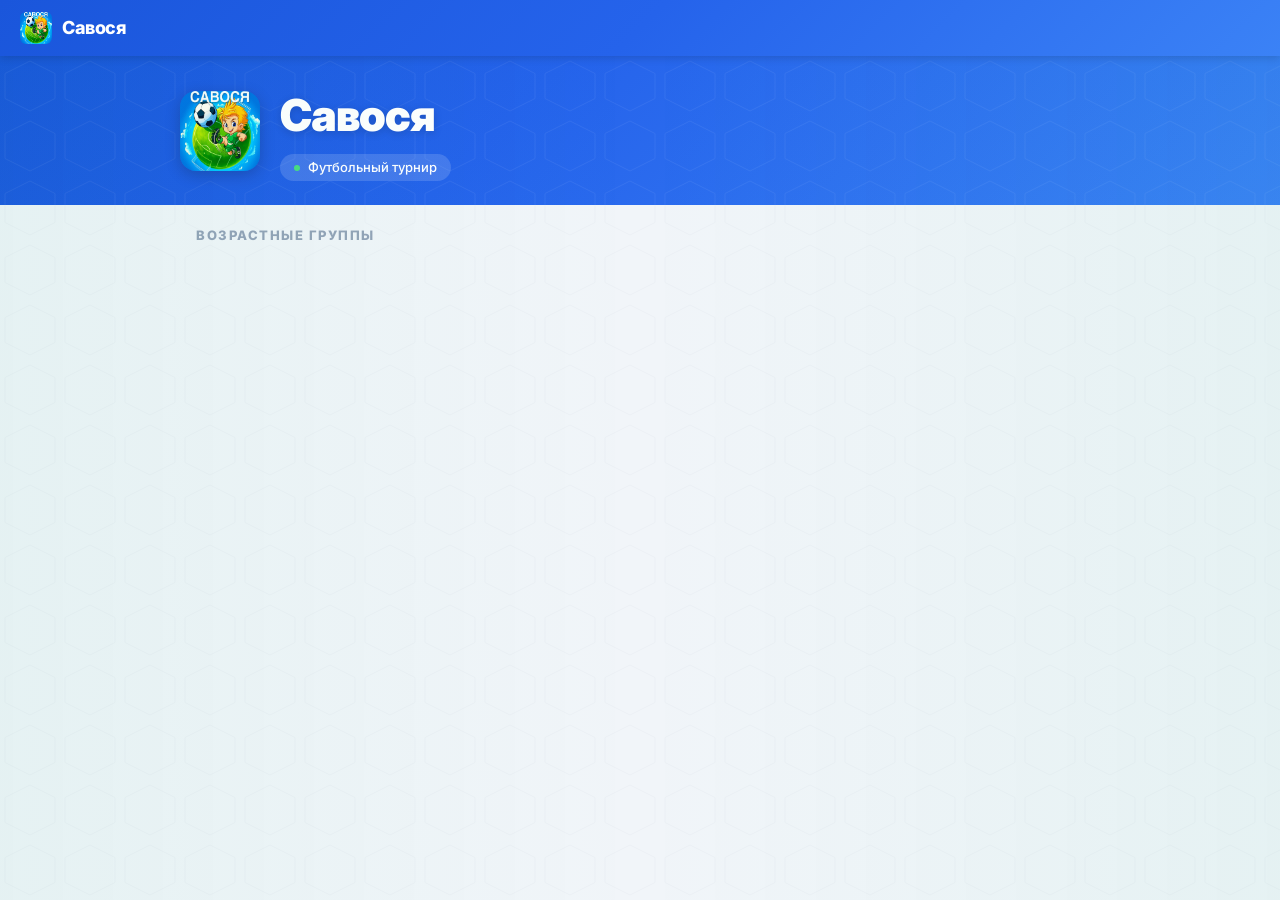
==== commit 984bf6ae: "Add files via upload" ====
--- a/templates/index.html
+++ b/templates/index.html
@@ -5,6 +5,9 @@
   <meta name="viewport" content="width=device-width, initial-scale=1.0">
   <link rel="icon" href="data:image/svg+xml,<svg xmlns='http://www.w3.org/2000/svg' viewBox='0 0 100 100'><text y='.9em' font-size='90'>⚽</text></svg>">
   <title>Савося</title>
+  <meta property="og:title" content="Савося - Футбольный турнир">
+  <meta property="og:description" content="Результаты, таблицы, статистика и расписание матчей.">
+  <meta property="og:type" content="website">
   <link rel="stylesheet" href="/static/style.css">
 </head>
 <body>
@@ -62,6 +65,11 @@
           <button class="btn btn-primary" onclick="addUser()">+ Добавить</button>
         </div>
         <div id="users-list"></div>
+      </div>
+      <div class="card" id="editors-coach-panel" style="display:none">
+        <h3 style="font-size:15px;font-weight:700;margin-bottom:12px">Назначение команд тренерам</h3>
+        <p class="text-sm text-muted mb-8">Выберите тренера, чтобы закрепить за ним команды.</p>
+        <div id="coaches-list"></div>
       </div>
       <div class="card" id="backup-panel" style="display:none">
         <h3 style="font-size:15px;font-weight:700;margin-bottom:12px">💾 Резервная копия</h3>
@@ -162,9 +170,29 @@
         }).join("");
       } catch {}
     }
+    async function loadCoachesForEditors() {
+      try {
+        const coaches = await API.get("/api/users/coaches");
+        document.getElementById("coaches-list").innerHTML = (coaches || []).map(u => {
+          const coachInfo = u.coach_teams && u.coach_teams.length > 0
+            ? `<div class="text-xs" style="margin-top:4px;color:var(--pitch)">Команды: ${u.coach_teams.map(ct => ct.team_name + ' (' + ct.group_name + ')').join(', ')}</div>`
+            : '<div class="text-xs" style="margin-top:4px;color:var(--danger)">Нет назначенных команд</div>';
+          
+          return `<div style="padding:8px 12px;background:var(--surface);border:1px solid var(--border);border-radius:6px;margin-bottom:6px">
+            <div class="flex items-center justify-between">
+              <div>
+                <strong>${escHtml(u.display_name)}</strong>
+              </div>
+              <button class="btn btn-primary btn-sm" onclick="editCoachTeams(${u.id},'${escHtml(u.display_name)}')">⚽ Назначить команды</button>
+            </div>
+            ${coachInfo}
+          </div>`;
+        }).join("");
+      } catch {}
+    }
 
     async function editCoachTeams(userId, displayName) {
-      const groups = await API.get("/api/groups");
+      const users = await API.get("/api/users/coaches");
       const allTeams = [];
       for (const g of (groups || [])) {
         const t = await API.get(`/api/teams?group_id=${g.id}`);
@@ -211,7 +239,11 @@
         await API.put(`/api/users/${userId}/teams`, { team_ids: teamIds });
         document.getElementById("coach-modal").remove();
         showToast("Команды назначены");
-        loadUsers();
+        if (API.user?.role === "admin") {
+            loadUsers();
+        } else {
+            loadCoachesForEditors();
+        }
       } catch (e) { showToast(e.message, true); }
     }
 
@@ -420,10 +452,16 @@
       const role = API.user?.role;
       if (role === "admin" || role === "editor") {
         document.getElementById("admin-panel").classList.remove("hidden");
+        
         if (role === "admin") {
+          // Админ видит полную панель пользователей и бэкапы
           document.getElementById("users-panel").style.display = "block";
           document.getElementById("backup-panel").style.display = "block";
           loadUsers();
+        } else if (role === "editor") {
+          // Редактор видит только панель назначения команд тренерам
+          document.getElementById("editors-coach-panel").style.display = "block";
+          loadCoachesForEditors();
         }
       } else if (role === "coach") {
         document.getElementById("coach-panel").classList.remove("hidden");
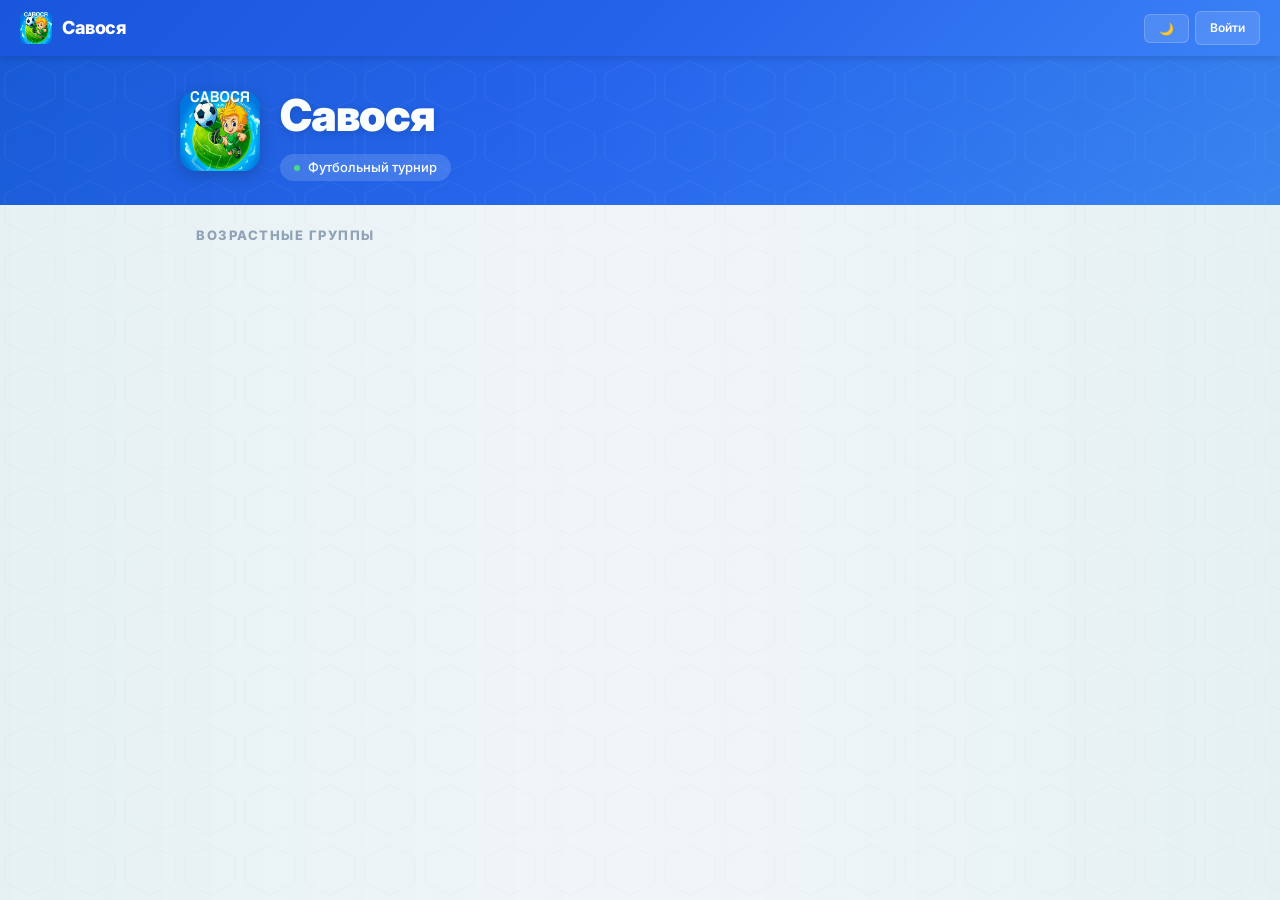
==== commit 66893c7b: "Add files via upload" ====
--- a/templates/index.html
+++ b/templates/index.html
@@ -192,15 +192,16 @@
     }
 
     async function editCoachTeams(userId, displayName) {
-      const users = await API.get("/api/users/coaches");
       const allTeams = [];
       for (const g of (groups || [])) {
         const t = await API.get(`/api/teams?group_id=${g.id}`);
         (t || []).forEach(team => allTeams.push({ ...team, groupName: g.name }));
       }
-      const users = await API.get("/api/users");
-      const user = (users || []).find(u => u.id === userId);
-      const assigned = new Set((user?.coach_teams || []).map(ct => ct.team_id));
+      
+      // Запрашиваем актуальный список тренеров с их командами
+      const coaches = await API.get("/api/users/coaches");
+      const coach = (coaches || []).find(u => u.id === userId);
+      const assigned = new Set((coach?.coach_teams || []).map(ct => ct.team_id));
 
       let overlay = document.getElementById("coach-modal");
       if (overlay) overlay.remove();
